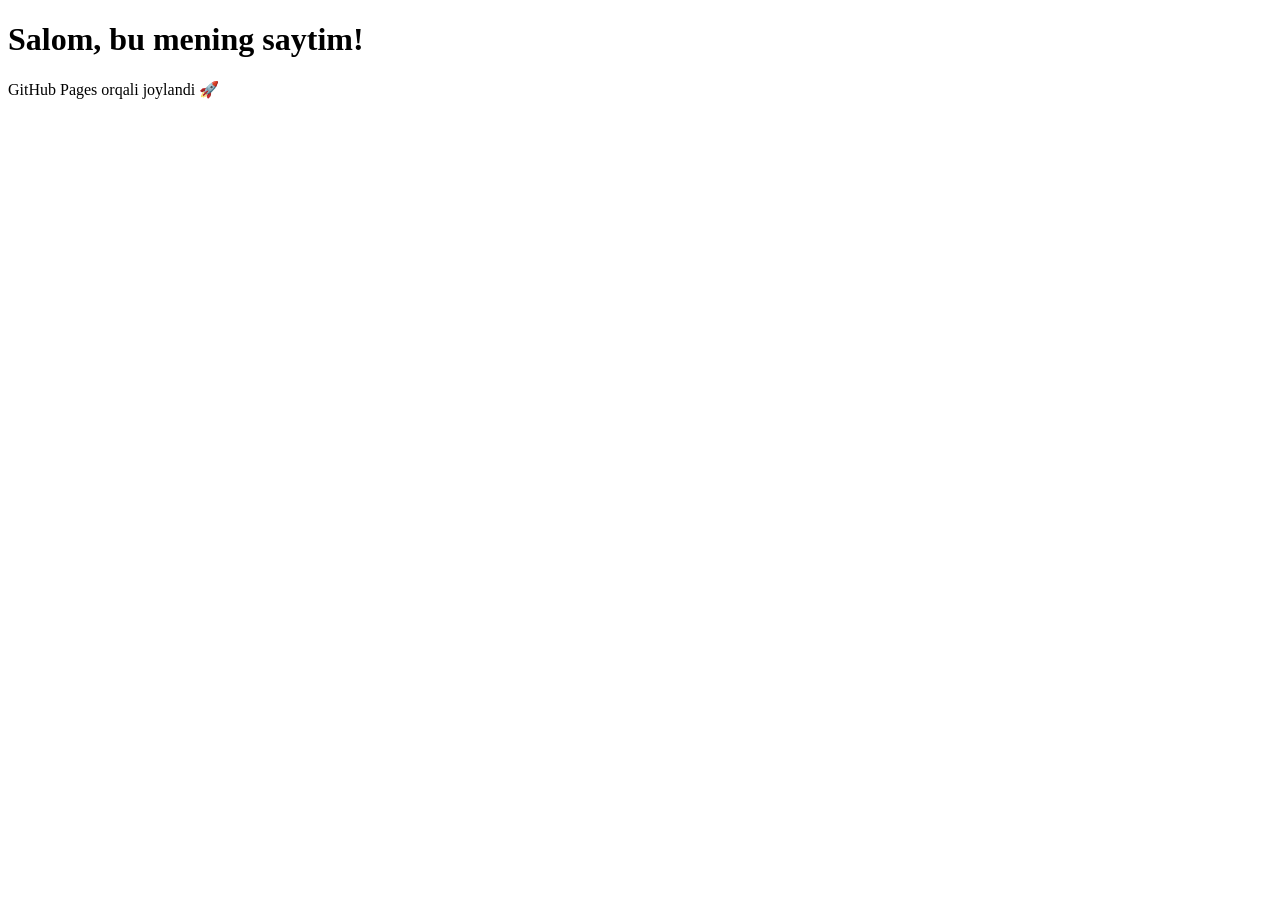
==== index.html @ 3cd53a03 "Add files via upload" ====
<!DOCTYPE html>
<html lang="uz">
<head>
  <meta charset="UTF-8">
  <title>Birinchi sayt</title>
  <link rel="stylesheet" href="style.css">
</head>
<body>
  <h1>Salom, bu mening saytim!</h1>
  <p>GitHub Pages orqali joylandi 🚀</p>
</body>
</html>
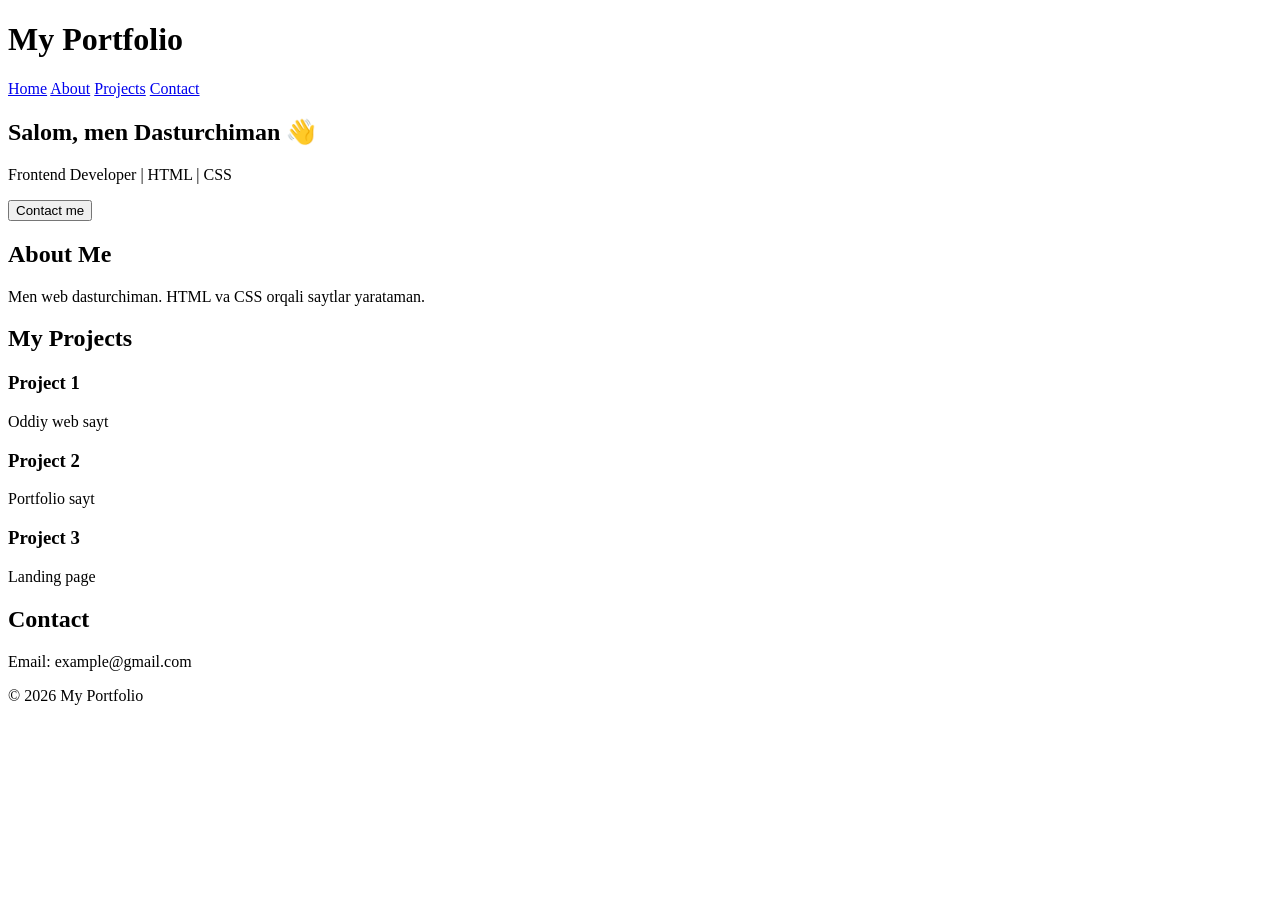
==== commit 93f0adf9: "Revamp index.html to create a portfolio site" ====
--- a/index.html
+++ b/index.html
@@ -1,12 +1,68 @@
 <!DOCTYPE html>
 <html lang="uz">
 <head>
-  <meta charset="UTF-8">
-  <title>Birinchi sayt</title>
-  <link rel="stylesheet" href="style.css">
+    <meta charset="UTF-8">
+    <title>My Portfolio</title>
+    <link rel="stylesheet" href="style.css">
 </head>
 <body>
-  <h1>Salom, bu mening saytim!</h1>
-  <p>GitHub Pages orqali joylandi 🚀</p>
+
+    <!-- NAVBAR -->
+    <header>
+        <h1>My Portfolio</h1>
+        <nav>
+            <a href="#home">Home</a>
+            <a href="#about">About</a>
+            <a href="#projects">Projects</a>
+            <a href="#contact">Contact</a>
+        </nav>
+    </header>
+
+    <!-- HOME -->
+    <section id="home" class="home">
+        <h2>Salom, men Dasturchiman 👋</h2>
+        <p>Frontend Developer | HTML | CSS</p>
+        <button>Contact me</button>
+    </section>
+
+    <!-- ABOUT -->
+    <section id="about">
+        <h2>About Me</h2>
+        <p>Men web dasturchiman. HTML va CSS orqali saytlar yarataman.</p>
+    </section>
+
+    <!-- PROJECTS -->
+    <section id="projects">
+        <h2>My Projects</h2>
+
+        <div class="cards">
+            <div class="card">
+                <h3>Project 1</h3>
+                <p>Oddiy web sayt</p>
+            </div>
+
+            <div class="card">
+                <h3>Project 2</h3>
+                <p>Portfolio sayt</p>
+            </div>
+
+            <div class="card">
+                <h3>Project 3</h3>
+                <p>Landing page</p>
+            </div>
+        </div>
+    </section>
+
+    <!-- CONTACT -->
+    <section id="contact">
+        <h2>Contact</h2>
+        <p>Email: example@gmail.com</p>
+    </section>
+
+    <!-- FOOTER -->
+    <footer>
+        <p>© 2026 My Portfolio</p>
+    </footer>
+
 </body>
-</html>+</html>
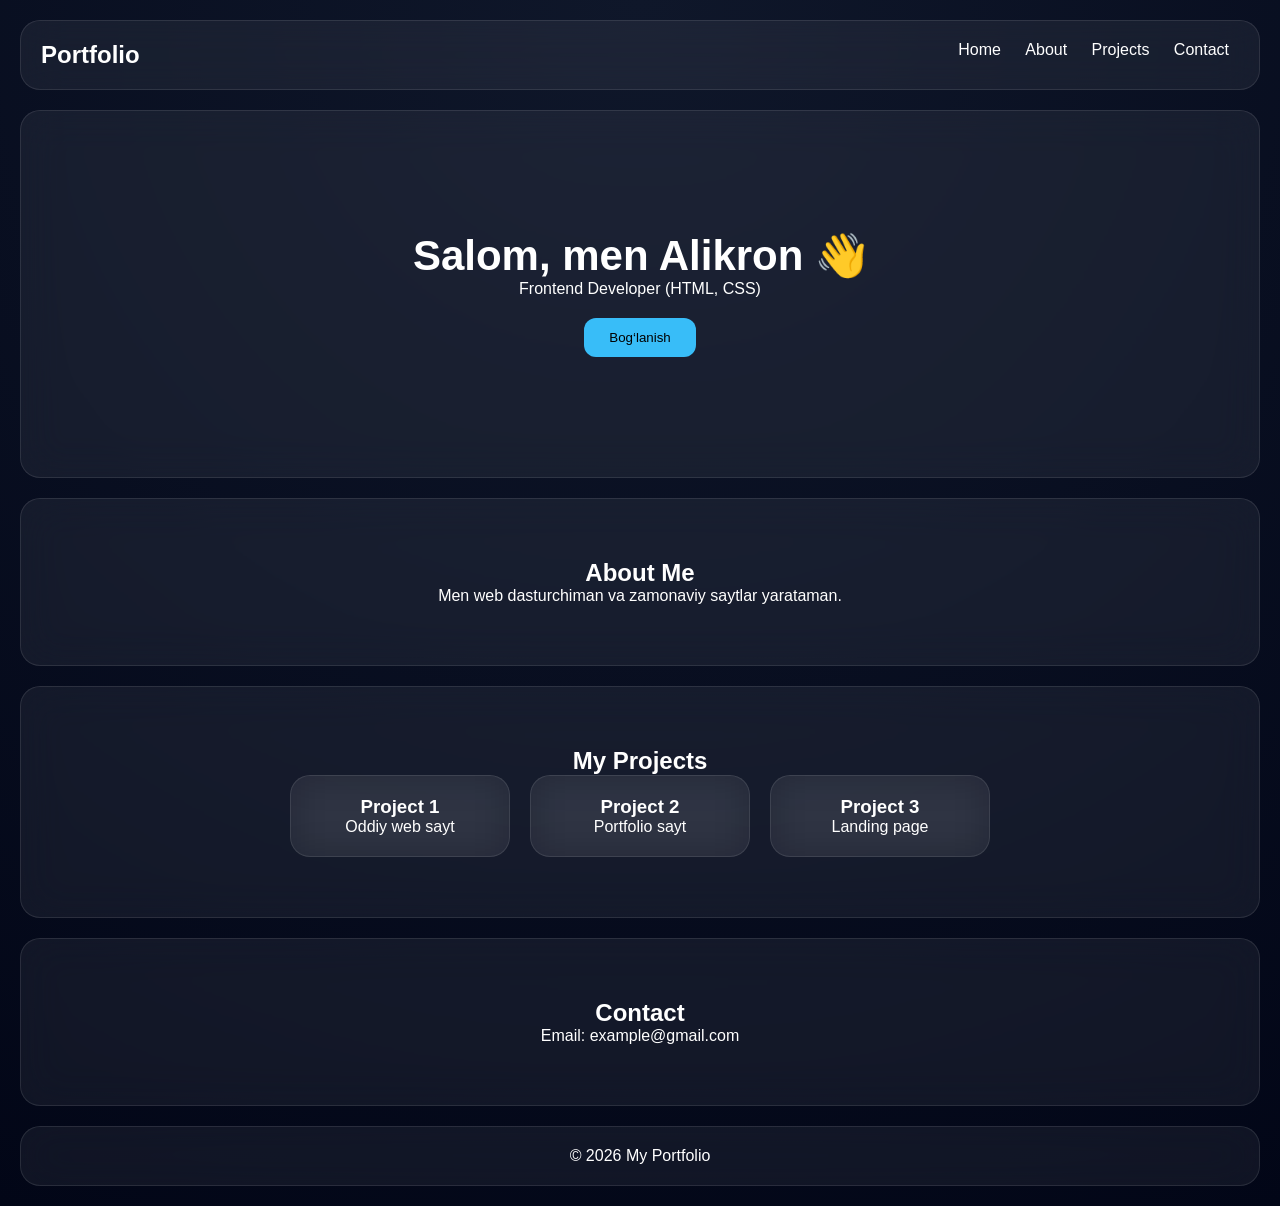
==== commit 97f461ec: "Enhance portfolio layout with styles and content updates Added CSS styles for layout and animations," ====
--- a/index.html
+++ b/index.html
@@ -1,68 +1,189 @@
 <!DOCTYPE html>
 <html lang="uz">
 <head>
-    <meta charset="UTF-8">
-    <title>My Portfolio</title>
-    <link rel="stylesheet" href="style.css">
+  <meta charset="UTF-8">
+  <title>My Portfolio</title>
+
+  <style>
+    * {
+      margin: 0;
+      padding: 0;
+      box-sizing: border-box;
+      font-family: Arial, sans-serif;
+    }
+
+    body {
+      background: radial-gradient(circle at top, #0f172a, #020617);
+      color: white;
+      overflow-x: hidden;
+    }
+
+    /* GLASS */
+    .glass {
+      background: rgba(255, 255, 255, 0.06);
+      border-radius: 20px;
+      backdrop-filter: blur(20px);
+      border: 1px solid rgba(255,255,255,0.1);
+    }
+
+    /* NAVBAR */
+    header {
+      display: flex;
+      justify-content: space-between;
+      padding: 20px;
+      margin: 20px;
+      animation: slideDown 1s ease;
+    }
+
+    nav a {
+      margin: 0 10px;
+      text-decoration: none;
+      color: white;
+      transition: 0.3s;
+    }
+
+    nav a:hover {
+      color: #38bdf8;
+      transform: scale(1.1);
+    }
+
+    /* HOME */
+    .home {
+      text-align: center;
+      padding: 120px 20px;
+      margin: 20px;
+      animation: fadeIn 1.5s ease;
+    }
+
+    .home h2 {
+      font-size: 42px;
+    }
+
+    .home button {
+      margin-top: 20px;
+      padding: 12px 25px;
+      border: none;
+      background: #38bdf8;
+      color: black;
+      border-radius: 12px;
+      cursor: pointer;
+      transition: 0.3s;
+    }
+
+    .home button:hover {
+      transform: scale(1.1);
+    }
+
+    /* SECTIONS */
+    section {
+      padding: 60px 20px;
+      text-align: center;
+      margin: 20px;
+      animation: fadeUp 1s ease;
+    }
+
+    /* PROJECTS */
+    .cards {
+      display: flex;
+      justify-content: center;
+      gap: 20px;
+      flex-wrap: wrap;
+    }
+
+    .card {
+      width: 220px;
+      padding: 20px;
+      transition: 0.4s;
+    }
+
+    .card:hover {
+      transform: translateY(-10px) scale(1.05);
+    }
+
+    /* FOOTER */
+    footer {
+      text-align: center;
+      padding: 20px;
+      margin: 20px;
+    }
+
+    /* ANIMATIONS */
+    @keyframes fadeIn {
+      from {opacity:0; transform: translateY(30px);}
+      to {opacity:1; transform: translateY(0);}
+    }
+
+    @keyframes fadeUp {
+      from {opacity:0; transform: translateY(50px);}
+      to {opacity:1; transform: translateY(0);}
+    }
+
+    @keyframes slideDown {
+      from {transform: translateY(-50px); opacity:0;}
+      to {transform: translateY(0); opacity:1;}
+    }
+
+  </style>
 </head>
+
 <body>
 
-    <!-- NAVBAR -->
-    <header>
-        <h1>My Portfolio</h1>
-        <nav>
-            <a href="#home">Home</a>
-            <a href="#about">About</a>
-            <a href="#projects">Projects</a>
-            <a href="#contact">Contact</a>
-        </nav>
-    </header>
+  <!-- NAVBAR -->
+  <header class="glass">
+    <h2>Portfolio</h2>
+    <nav>
+      <a href="#home">Home</a>
+      <a href="#about">About</a>
+      <a href="#projects">Projects</a>
+      <a href="#contact">Contact</a>
+    </nav>
+  </header>
 
-    <!-- HOME -->
-    <section id="home" class="home">
-        <h2>Salom, men Dasturchiman 👋</h2>
-        <p>Frontend Developer | HTML | CSS</p>
-        <button>Contact me</button>
-    </section>
+  <!-- HOME -->
+  <section id="home" class="home glass">
+    <h2>Salom, men Alikron 👋</h2>
+    <p>Frontend Developer (HTML, CSS)</p>
+    <button>Bog‘lanish</button>
+  </section>
 
-    <!-- ABOUT -->
-    <section id="about">
-        <h2>About Me</h2>
-        <p>Men web dasturchiman. HTML va CSS orqali saytlar yarataman.</p>
-    </section>
+  <!-- ABOUT -->
+  <section id="about" class="glass">
+    <h2>About Me</h2>
+    <p>Men web dasturchiman va zamonaviy saytlar yarataman.</p>
+  </section>
 
-    <!-- PROJECTS -->
-    <section id="projects">
-        <h2>My Projects</h2>
+  <!-- PROJECTS -->
+  <section id="projects" class="glass">
+    <h2>My Projects</h2>
 
-        <div class="cards">
-            <div class="card">
-                <h3>Project 1</h3>
-                <p>Oddiy web sayt</p>
-            </div>
+    <div class="cards">
+      <div class="card glass">
+        <h3>Project 1</h3>
+        <p>Oddiy web sayt</p>
+      </div>
 
-            <div class="card">
-                <h3>Project 2</h3>
-                <p>Portfolio sayt</p>
-            </div>
+      <div class="card glass">
+        <h3>Project 2</h3>
+        <p>Portfolio sayt</p>
+      </div>
 
-            <div class="card">
-                <h3>Project 3</h3>
-                <p>Landing page</p>
-            </div>
-        </div>
-    </section>
+      <div class="card glass">
+        <h3>Project 3</h3>
+        <p>Landing page</p>
+      </div>
+    </div>
+  </section>
 
-    <!-- CONTACT -->
-    <section id="contact">
-        <h2>Contact</h2>
-        <p>Email: example@gmail.com</p>
-    </section>
+  <!-- CONTACT -->
+  <section id="contact" class="glass">
+    <h2>Contact</h2>
+    <p>Email: example@gmail.com</p>
+  </section>
 
-    <!-- FOOTER -->
-    <footer>
-        <p>© 2026 My Portfolio</p>
-    </footer>
+  <!-- FOOTER -->
+  <footer class="glass">
+    <p>© 2026 My Portfolio</p>
+  </footer>
 
 </body>
 </html>
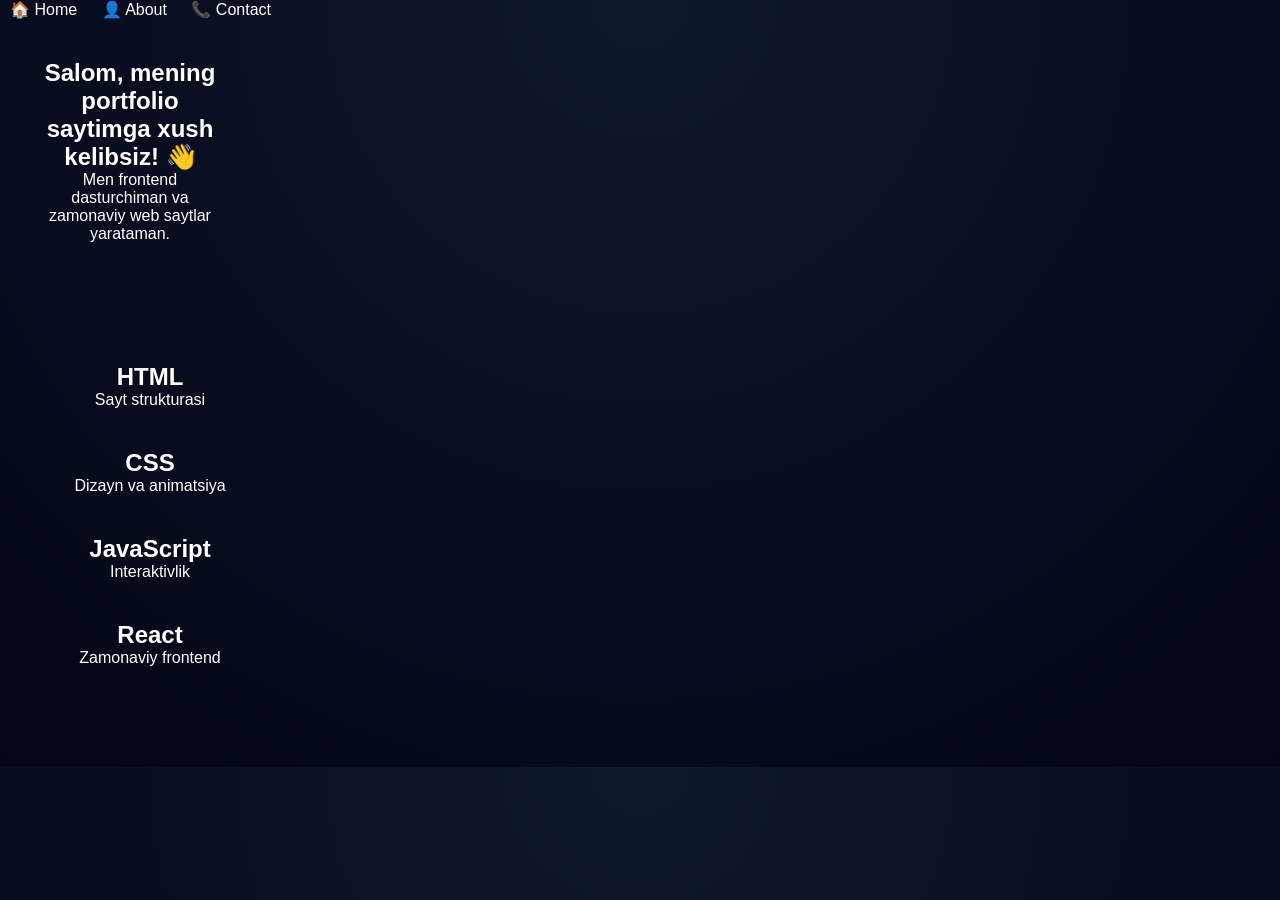
==== commit c0ed131e: "Refactor index.html for portfolio layout Updated the index.html file to a new structure with navigat" ====
--- a/index.html
+++ b/index.html
@@ -2,188 +2,43 @@
 <html lang="uz">
 <head>
   <meta charset="UTF-8">
-  <title>My Portfolio</title>
-
-  <style>
-    * {
-      margin: 0;
-      padding: 0;
-      box-sizing: border-box;
-      font-family: Arial, sans-serif;
-    }
-
-    body {
-      background: radial-gradient(circle at top, #0f172a, #020617);
-      color: white;
-      overflow-x: hidden;
-    }
-
-    /* GLASS */
-    .glass {
-      background: rgba(255, 255, 255, 0.06);
-      border-radius: 20px;
-      backdrop-filter: blur(20px);
-      border: 1px solid rgba(255,255,255,0.1);
-    }
-
-    /* NAVBAR */
-    header {
-      display: flex;
-      justify-content: space-between;
-      padding: 20px;
-      margin: 20px;
-      animation: slideDown 1s ease;
-    }
-
-    nav a {
-      margin: 0 10px;
-      text-decoration: none;
-      color: white;
-      transition: 0.3s;
-    }
-
-    nav a:hover {
-      color: #38bdf8;
-      transform: scale(1.1);
-    }
-
-    /* HOME */
-    .home {
-      text-align: center;
-      padding: 120px 20px;
-      margin: 20px;
-      animation: fadeIn 1.5s ease;
-    }
-
-    .home h2 {
-      font-size: 42px;
-    }
-
-    .home button {
-      margin-top: 20px;
-      padding: 12px 25px;
-      border: none;
-      background: #38bdf8;
-      color: black;
-      border-radius: 12px;
-      cursor: pointer;
-      transition: 0.3s;
-    }
-
-    .home button:hover {
-      transform: scale(1.1);
-    }
-
-    /* SECTIONS */
-    section {
-      padding: 60px 20px;
-      text-align: center;
-      margin: 20px;
-      animation: fadeUp 1s ease;
-    }
-
-    /* PROJECTS */
-    .cards {
-      display: flex;
-      justify-content: center;
-      gap: 20px;
-      flex-wrap: wrap;
-    }
-
-    .card {
-      width: 220px;
-      padding: 20px;
-      transition: 0.4s;
-    }
-
-    .card:hover {
-      transform: translateY(-10px) scale(1.05);
-    }
-
-    /* FOOTER */
-    footer {
-      text-align: center;
-      padding: 20px;
-      margin: 20px;
-    }
-
-    /* ANIMATIONS */
-    @keyframes fadeIn {
-      from {opacity:0; transform: translateY(30px);}
-      to {opacity:1; transform: translateY(0);}
-    }
-
-    @keyframes fadeUp {
-      from {opacity:0; transform: translateY(50px);}
-      to {opacity:1; transform: translateY(0);}
-    }
-
-    @keyframes slideDown {
-      from {transform: translateY(-50px); opacity:0;}
-      to {transform: translateY(0); opacity:1;}
-    }
-
-  </style>
+  <title>Portfolio</title>
+  <link rel="stylesheet" href="style.css">
 </head>
-
 <body>
 
-  <!-- NAVBAR -->
-  <header class="glass">
-    <h2>Portfolio</h2>
-    <nav>
-      <a href="#home">Home</a>
-      <a href="#about">About</a>
-      <a href="#projects">Projects</a>
-      <a href="#contact">Contact</a>
-    </nav>
-  </header>
+<nav>
+  <a href="index.html">🏠 Home</a>
+  <a href="about.html">👤 About</a>
+  <a href="contact.html">📞 Contact</a>
+</nav>
 
-  <!-- HOME -->
-  <section id="home" class="home glass">
-    <h2>Salom, men Alikron 👋</h2>
-    <p>Frontend Developer (HTML, CSS)</p>
-    <button>Bog‘lanish</button>
-  </section>
+<section class="hero card">
+  <h1>Salom, mening portfolio saytimga xush kelibsiz! 👋</h1>
+  <p>Men frontend dasturchiman va zamonaviy web saytlar yarataman.</p>
+</section>
 
-  <!-- ABOUT -->
-  <section id="about" class="glass">
-    <h2>About Me</h2>
-    <p>Men web dasturchiman va zamonaviy saytlar yarataman.</p>
-  </section>
+<section class="grid">
+  <div class="card">
+    <h2>HTML</h2>
+    <p>Sayt strukturasi</p>
+  </div>
 
-  <!-- PROJECTS -->
-  <section id="projects" class="glass">
-    <h2>My Projects</h2>
+  <div class="card">
+    <h2>CSS</h2>
+    <p>Dizayn va animatsiya</p>
+  </div>
 
-    <div class="cards">
-      <div class="card glass">
-        <h3>Project 1</h3>
-        <p>Oddiy web sayt</p>
-      </div>
+  <div class="card">
+    <h2>JavaScript</h2>
+    <p>Interaktivlik</p>
+  </div>
 
-      <div class="card glass">
-        <h3>Project 2</h3>
-        <p>Portfolio sayt</p>
-      </div>
-
-      <div class="card glass">
-        <h3>Project 3</h3>
-        <p>Landing page</p>
-      </div>
-    </div>
-  </section>
-
-  <!-- CONTACT -->
-  <section id="contact" class="glass">
-    <h2>Contact</h2>
-    <p>Email: example@gmail.com</p>
-  </section>
-
-  <!-- FOOTER -->
-  <footer class="glass">
-    <p>© 2026 My Portfolio</p>
-  </footer>
+  <div class="card">
+    <h2>React</h2>
+    <p>Zamonaviy frontend</p>
+  </div>
+</section>
 
 </body>
 </html>
--- a/style.css
+++ b/style.css
@@ -0,0 +1,144 @@
+* {
+    margin: 0;
+    padding: 0;
+    box-sizing: border-box;
+    font-family: Arial, sans-serif;
+}
+
+body {
+    background: radial-gradient(circle at top, #0f172a, #020617);
+    color: white;
+    overflow-x: hidden;
+}
+
+/* GLASS EFFECT */
+.glass {
+    background: rgba(255, 255, 255, 0.06);
+    border-radius: 20px;
+    backdrop-filter: blur(20px);
+    border: 1px solid rgba(255,255,255,0.1);
+}
+
+/* NAVBAR */
+header {
+    display: flex;
+    justify-content: space-between;
+    padding: 20px;
+    margin: 20px;
+    animation: slideDown 1s ease;
+}
+
+header h1 {
+    color: #38bdf8;
+}
+
+nav a {
+    margin: 0 10px;
+    text-decoration: none;
+    color: white;
+    transition: 0.3s;
+}
+
+nav a:hover {
+    color: #38bdf8;
+    transform: scale(1.1);
+}
+
+/* HOME */
+.home {
+    text-align: center;
+    padding: 120px 20px;
+    margin: 20px;
+    animation: fadeIn 1.5s ease;
+}
+
+.home h2 {
+    font-size: 42px;
+    margin-bottom: 10px;
+}
+
+.home p {
+    opacity: 0.7;
+}
+
+.home button {
+    margin-top: 20px;
+    padding: 12px 25px;
+    border: none;
+    background: #38bdf8;
+    color: black;
+    cursor: pointer;
+    border-radius: 12px;
+    transition: 0.3s;
+}
+
+.home button:hover {
+    transform: scale(1.1);
+}
+
+/* SECTIONS */
+section {
+    padding: 60px 20px;
+    text-align: center;
+    margin: 20px;
+    animation: fadeUp 1s ease;
+}
+
+/* PROJECTS */
+.cards {
+    display: flex;
+    justify-content: center;
+    gap: 20px;
+    flex-wrap: wrap;
+}
+
+.card {
+    width: 220px;
+    padding: 20px;
+    transition: 0.4s;
+}
+
+.card:hover {
+    transform: translateY(-10px) scale(1.05);
+}
+
+/* FOOTER */
+footer {
+    text-align: center;
+    padding: 20px;
+    margin: 20px;
+}
+
+/* ANIMATIONS */
+@keyframes fadeIn {
+    from {
+        opacity: 0;
+        transform: translateY(30px);
+    }
+    to {
+        opacity: 1;
+        transform: translateY(0);
+    }
+}
+
+@keyframes fadeUp {
+    from {
+        opacity: 0;
+        transform: translateY(50px);
+    }
+    to {
+        opacity: 1;
+        transform: translateY(0);
+    }
+}
+
+@keyframes slideDown {
+    from {
+        transform: translateY(-50px);
+        opacity: 0;
+    }
+    to {
+        transform: translateY(0);
+        opacity: 1;
+    }
+}
